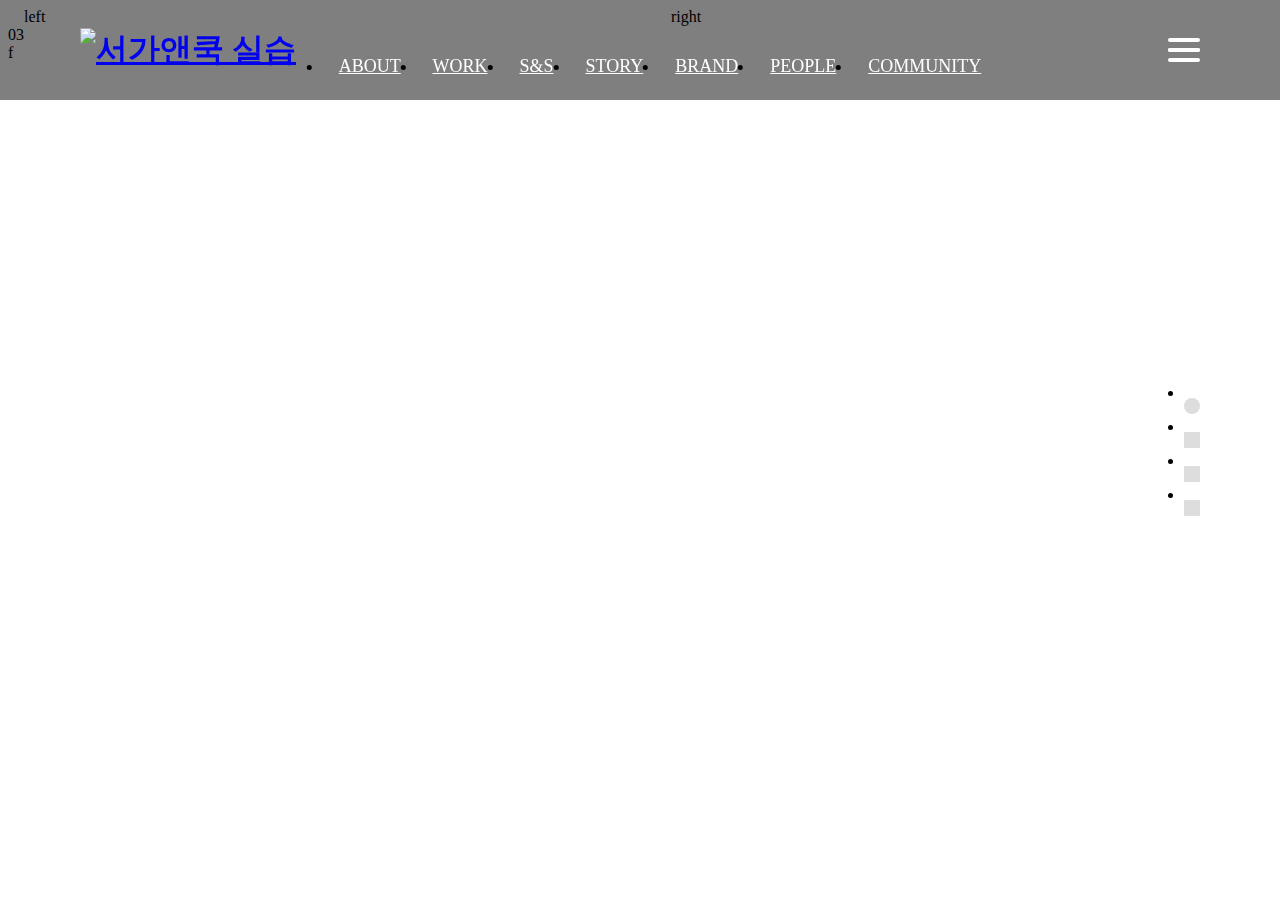
==== index.html @ 4ee8cd42 "20230828" ====
<!DOCTYPE html>
<html lang="ko">

<head>
    <meta charset="UTF-8">
    <meta name="viewport" content="width=device-width, initial-scale=1.0">
    <meta name="title" content="서가앤쿡 실습">
    <meta name="description" content="서가앤쿡 실습">
    <title>서가앤쿡 실습</title>



    <script src="./js/fullpage.min.js"></script>
    <script src="./js/custom.js" defer></script>

    <link rel="stylesheet" href="./css/common.css">
    <link rel="stylesheet" href="./css/base.css">
    <link rel="stylesheet" href="./css/fullpage.min.css">
    <link rel="stylesheet" href="./css/style.css">

</head>

<body>
    <header class="header">
        <div class="header_wrap">
            <h1>
                <a href="/#p01">
                    <img src="./images/logo.png" alt="서가앤쿡 실습">
                </a>
            </h1>
            <nav class="gnb">
                <ul>
                    <li><a href="#!">ABOUT US</a></li>
                    <li><a href="#!">WORK</a></li>
                    <li><a href="#!">S&amp;S</a></li>
                    <li><a href="#!">STORY</a></li>
                    <li><a href="#!">BRAND</a></li>
                    <li><a href="#!">PEOPLE</a></li>
                    <li><a href="#!">COMMUNITY</a></li>
                </ul>
            </nav>
            <div class="util" aria-hidden="true">
                <button class="menu">
                    <span>link</span>
                </button>
            </div>
        </div>
    </header>
    <aside class="aside">
        <ul>
            <li class="on"><a href="#p01">p01</a></li>
            <li><a href="#p02">p02</a></li>
            <li><a href="#p03">p03</a></li>
            <li><a href="#footer">footer</a></li>
        </ul>
    </aside>
    <div id="main" role="main">
        <section class="section page01">
            <div class="inner slogan">
                <strong>WHERE THE</strong>
                <h2>TASTY STORY BEGINS</h2>
                <span>맛있는 이야기가 시작되는 곳</span>
            </div>
            <div class="wheel" aria-hidden="true">
                <a href="#p02">wheel</a>
            </div>
        </section>
        <section class="section page02">
            <div class="inner d_flex">
                <div class="left">left</div>
                <div class="right">right</div>
            </div>

        </section>
        <section class="section page03">
            03
        </section>
        <footer class="section footer">
            f
        </footer>
    </div>
</body>

</html>
---- css/base.css ----
.inner {
    max-width: 1442px;
    width: 100%;
    margin: 0 auto;
    padding: 0 16px;
}

.d_flex {
    display: flex;
    gap: 30px;
}

.d_flex>* {
    flex: 1;
    min-width: 0;
}
---- css/style.css ----
.header {
    position: fixed;
    top: 0;
    left: 0;
    right: 0;

    background: rgba(0, 0, 0, 0.5);
    z-index: 999;

    padding: 0 80px;
}

.header .header_wrap {
    display: flex;
    align-items: center;
    justify-content: space-between;
    height: 100px;
}

.header .gnb {
    position: absolute;
    top: 0;
    left: 50%;
    transform: translate(-50%, 0);
}

.header .gnb>ul {
    display: flex;
}

.header .gnb a {
    display: block;
    line-height: 100px;
    padding: 0 16px;
    color: #fff;
    font-size: 18px;
}

.header .util {
    position: relative;
    width: 32px;
    height: 24px;
}

.header .util button {
    background: transparent;
    border: none;
    outline: none;
}

.header .util span {
    font-size: 0;
}

.header .util button::before {
    content: "";
    position: absolute;
    inset: 0 0 auto 0;
    height: 4px;
    background: #fff;
    border-radius: 2px;
}

.header .util button::after {
    content: "";
    position: absolute;
    inset: auto 0 0 0;
    height: 4px;
    background: #fff;
    border-radius: 2px;
}

.header .util span::before {
    content: "";
    position: absolute;
    inset: 50% 0 auto 0;
    height: 4px;
    background: #fff;
    transform: translate(0, -50%);
    border-radius: 2px;
}

.header .util span::after {
    content: "";
    position: absolute;
    inset: 50% 0 auto 0;
    height: 4px;
    background: #fff;
    transform: translate(0, -50%);
    border-radius: 2px;
}

.page01 {
    background: url(../images/main.png) no-repeat fixed center center/cover;
}

.page01 .slogan {
    position: absolute;
    inset: 50% auto auto 50%;
    transform: translate(-50%, -50%);
    color: #fff;
    text-align: center;
    line-height: 1;
}

.page01 .slogan strong {
    display: block;
    font-size: 48px;
    font-weight: 100;
    margin: 0 0 24px 0;

    transform: translate(0, 100px);
    opacity: 0;
}

.page01.on .slogan strong {
    transform: translate(0, 0);
    opacity: 1;
    transition: 0.5s 0.5s;
}

.page01 .slogan h2 {
    font-size: 80px;
    font-weight: 700;
    margin: 0 0 24px 0;

    transform: translate(0, 100px);
    opacity: 0;
}

.page01.on .slogan h2 {
    transform: translate(0, 0);
    opacity: 1;
    transition: 0.5s 1s;
}

.page01 .slogan span {
    display: block;
    font-size: 24px;

    transform: translate(0, 100px);
    opacity: 0;
}

.page01.on .slogan span {
    transform: translate(0, 0);
    opacity: 1;
    transition: 0.5s 1.5s;
}

.page01 .wheel a {
    position: absolute;
    inset: auto auto 80px 50%;
    transform: translate(-50%, 0);
    width: 32px;
    height: 46px;
    border-radius: 16px;
    border: 2px solid #fff;

    font-size: 0;
}

.page01 .wheel a::after {
    content: "";
    position: absolute;
    inset: 8px auto auto 50%;
    transform: translate(-50%, 0);

    width: 3px;
    height: 10px;
    background: #fff;
    border-radius: 2px;
    animation: wheel 0.5s infinite linear;
}

@keyframes wheel {
    0% {
        transform: translate(-50%, 0);
    }

    50% {
        transform: translate(-50%, 3px);
    }

    100% {
        transform: translate(-50%, 0);
    }
}

.aside {
    position: fixed;
    inset: 50% 80px auto auto;
    z-index: 999;
    transform: translate(0, -50%);
}

.aside ul li {
    margin: 0 0 4px 0;
}

.aside ul li a {
    display: block;
    width: 16px;
    height: 16px;
    background: #ddd;
    font-size: 0;
}

.aside ul li.on a {
    border-radius: 50%;
}
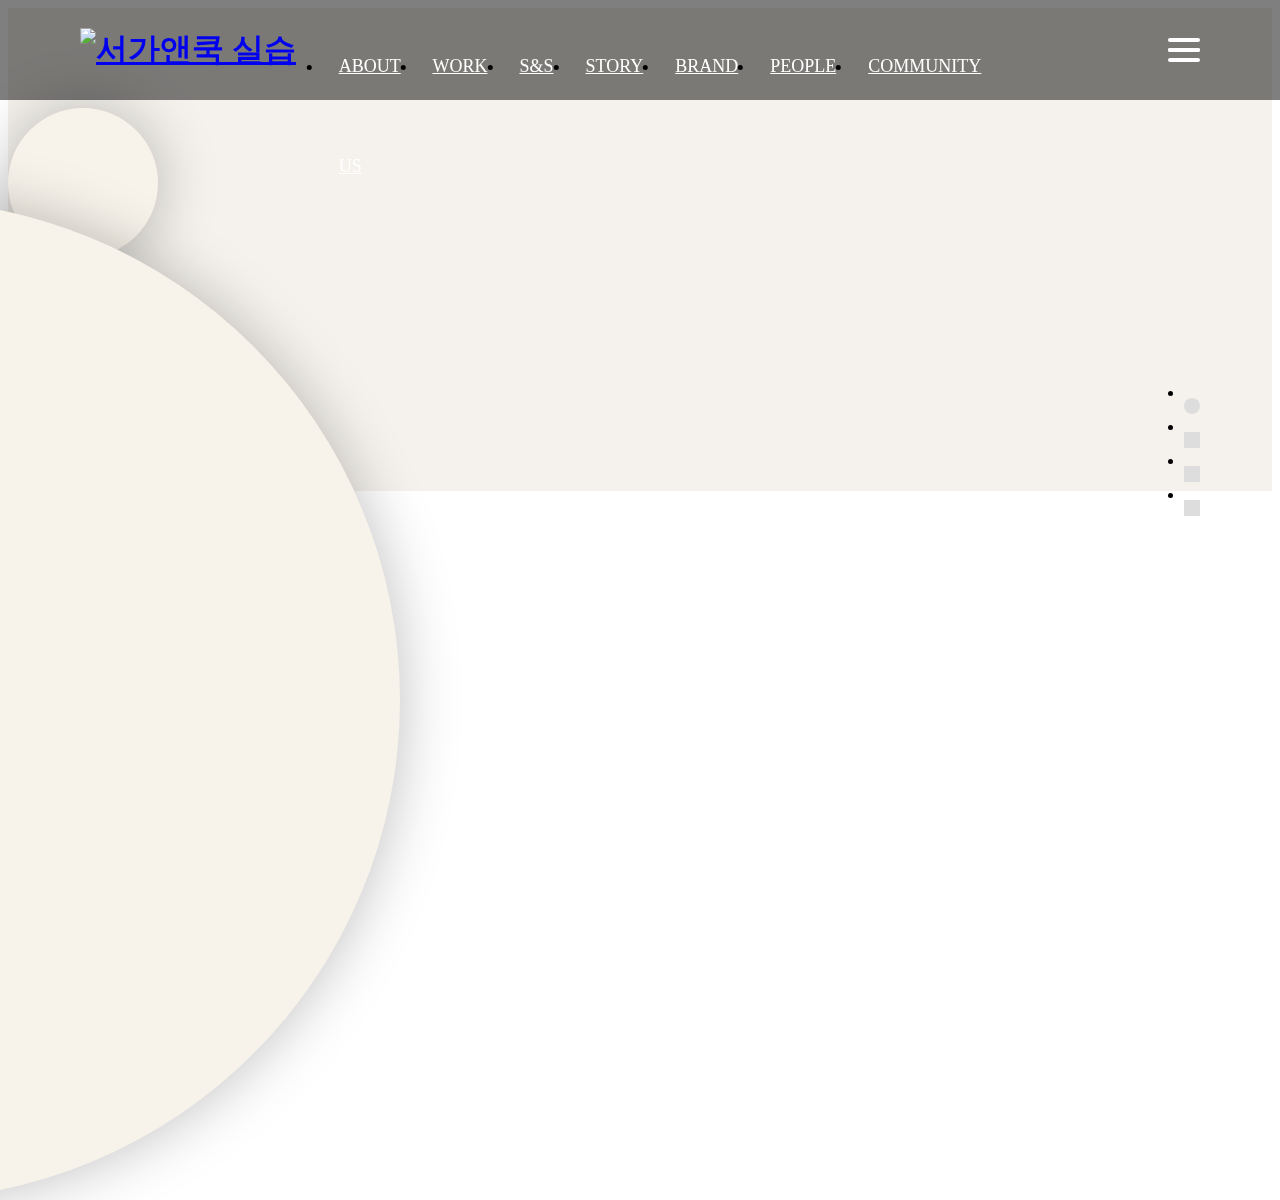
==== commit 9d7f1604: "20230828" ====
--- a/index.html
+++ b/index.html
@@ -66,11 +66,62 @@
             </div>
         </section>
         <section class="section page02">
-            <div class="inner d_flex">
-                <div class="left">left</div>
-                <div class="right">right</div>
+            <div class="inner">
+                <h2>CREATE A PERSON'S STORY</h2>
+                <p>S&amp;S는 사람과 공간이 함께 어울릴 수 있도록 더 풍요롭고 더 맛있는 기회와 가치를 제공합니다.</p>
+                <ul class="service_list">
+                    <li>
+                        <a href="">
+                            <div class="icon">
+                                <span class="material-symbols-outlined">
+                                    search
+                                </span>
+                                <strong>search</strong>
+                            </div>
+                        </a>
+                    </li>
+                    <li>
+                        <a href="">
+                            <div class="icon">
+                                <span class="material-symbols-outlined">
+                                    menu
+                                </span>
+                                <strong>menu</strong>
+                            </div>
+                        </a>
+                    </li>
+                    <li>
+                        <a href="">
+                            <div class="icon">
+                                <span class="material-symbols-outlined">
+                                    home
+                                </span>
+                                <strong>home</strong>
+                            </div>
+                        </a>
+                    </li>
+                    <li>
+                        <a href="">
+                            <div class="icon">
+                                <span class="material-symbols-outlined">
+                                    close
+                                </span>
+                                <strong>close</strong>
+                            </div>
+                        </a>
+                    </li>
+                    <li>
+                        <a href="">
+                            <div class="icon">
+                                <span class="material-symbols-outlined">
+                                    settings
+                                </span>
+                                <strong>settings</strong>
+                            </div>
+                        </a>
+                    </li>
+                </ul>
             </div>
-
         </section>
         <section class="section page03">
             03
--- a/css/style.css
+++ b/css/style.css
@@ -187,6 +187,126 @@
     }
 }
 
+.page02 {
+    background: #f5f2ed;
+    /* overflow: hidden; */
+    padding: 100px 0 0 0;
+}
+
+.page02 .inner {
+    position: relative;
+    z-index: 999;
+}
+
+.page02::after {
+    content: "";
+    position: absolute;
+    bottom: -300px;
+    left: -600px;
+    width: 1000px;
+    height: 1000px;
+    background: #f7f2ea;
+    border-radius: 50%;
+    box-shadow: 0 0 60px rgba(0, 0, 0, 0.25);
+    transition: 0.3s;
+}
+
+.page02.on::after {
+    left: -300px;
+
+}
+
+.page02::before {
+    content: "";
+    position: absolute;
+
+    width: 150px;
+    height: 150px;
+    border-radius: 50%;
+    background: #f7f2ea;
+    box-shadow: 0 0 60px rgba(0, 0, 0, 0.25);
+    animation: before 1s infinite;
+}
+
+
+@keyframes before {
+    0% {
+        bottom: 400px;
+        left: 400px;
+    }
+
+    50% {
+        bottom: 700px;
+        left: 700px;
+        opacity: 0;
+    }
+
+    100% {
+        bottom: 400px;
+        left: 400px;
+    }
+}
+
+
+.page02 h2 {
+    font-size: 80px;
+    font-weight: 700;
+    margin: 0 0 24px 0;
+    text-align: center;
+
+    transform: translate(0, 100px);
+    opacity: 0;
+
+}
+
+.page02.on h2 {
+    transform: translate(0, 0);
+    opacity: 1;
+    transition: 0.5s;
+}
+
+.page02 p {
+    font-size: 18px;
+    font-weight: 300;
+    margin: 0 0 64px 0;
+    text-align: center;
+
+    transform: translate(0, 100px);
+    opacity: 0;
+
+}
+
+.page02.on p {
+    transform: translate(0, 0);
+    opacity: 1;
+    transition: 0.5s 0.5s;
+}
+
+.page02 .service_list {
+    display: flex;
+    gap: 60px;
+    justify-content: center;
+    text-align: center;
+
+    transform: translate(0, 100px);
+    opacity: 0;
+    visibility: hidden;
+
+}
+
+.page02.on .service_list {
+    transform: translate(0, 0);
+    opacity: 1;
+    visibility: visible;
+    transition: 0.5s 1s;
+}
+
+.page02 .service_list span {
+    display: block;
+    margin: 0 0 24px 0;
+    font-size: 120px;
+}
+
 .aside {
     position: fixed;
     inset: 50% 80px auto auto;
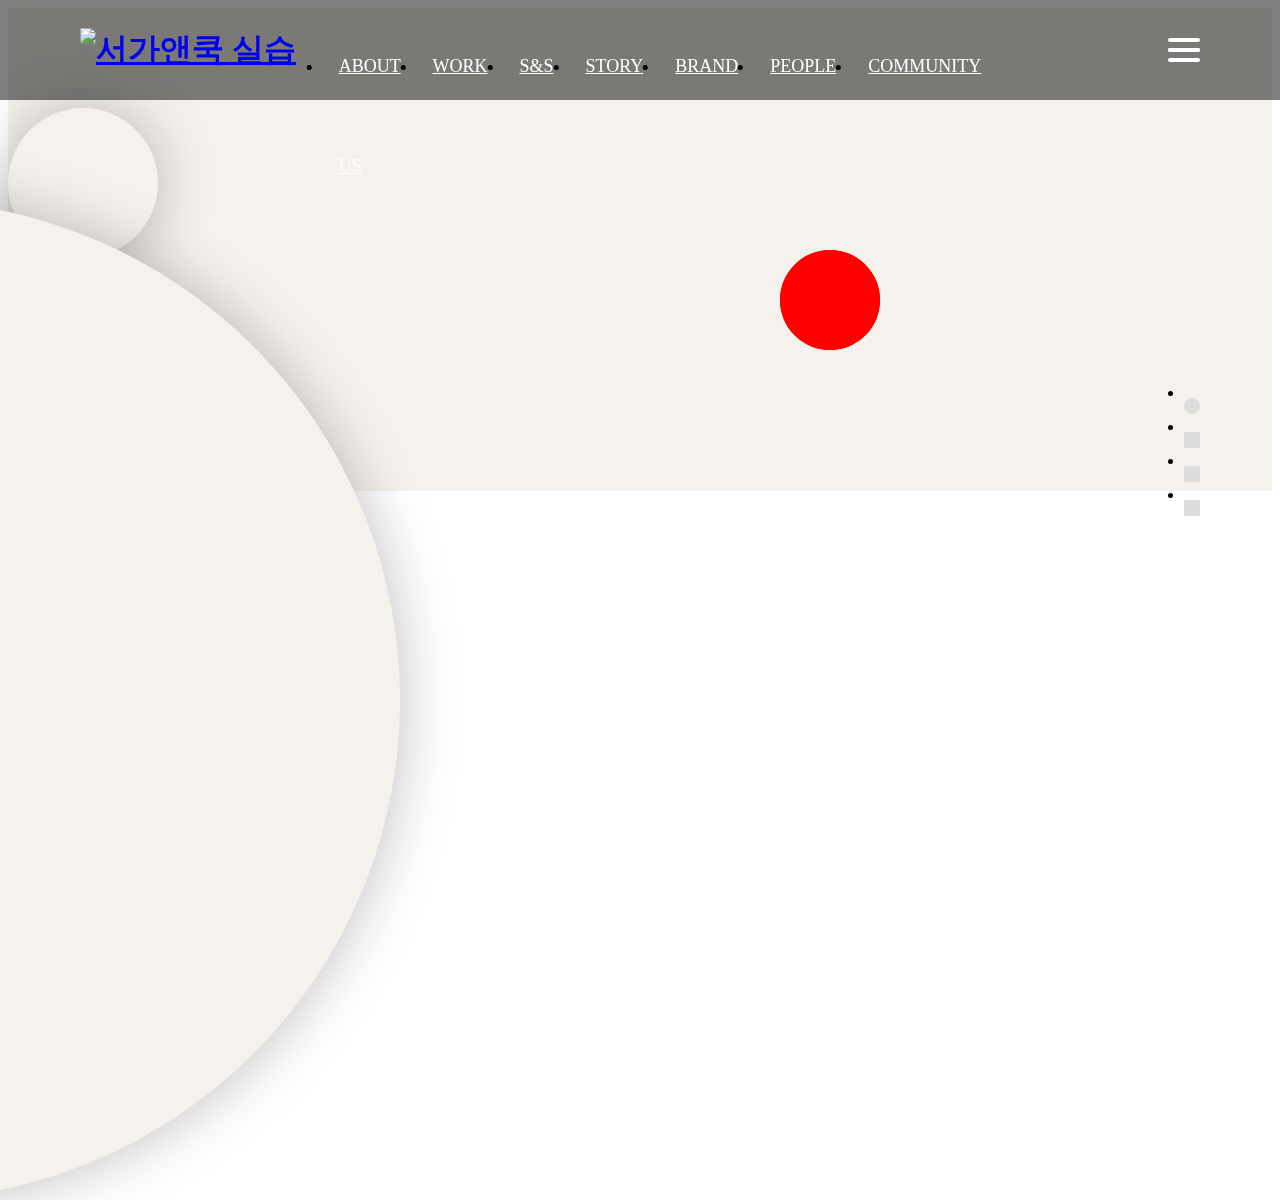
==== commit 99c01b53: "20230828" ====
--- a/index.html
+++ b/index.html
@@ -66,6 +66,11 @@
             </div>
         </section>
         <section class="section page02">
+            <div class="boxs">
+                <div class="x01">01</div>
+                <div class="x02">02</div>
+            </div>
+
             <div class="inner">
                 <h2>CREATE A PERSON'S STORY</h2>
                 <p>S&amp;S는 사람과 공간이 함께 어울릴 수 있도록 더 풍요롭고 더 맛있는 기회와 가치를 제공합니다.</p>
@@ -130,6 +135,17 @@
             f
         </footer>
     </div>
+
+    <svg xmlns="http://www.w3.org/2000/svg" version="1.1">
+        <defs>
+            <filter id="goo">
+                <feGaussianBlur in="SourceGraphic" stdDeviation="10" result="blur" />
+                <feColorMatrix in="blur" mode="matrix" values="1 0 0 0 0  0 1 0 0 0  0 0 1 0 0  0 0 0 20 -10"
+                    result="goo" />
+                <feBlend in="SourceGraphic" in2="goo" />
+            </filter>
+        </defs>
+    </svg>
 </body>
 
 </html>--- a/css/style.css
+++ b/css/style.css
@@ -188,24 +188,73 @@
 }
 
 .page02 {
+
     background: #f5f2ed;
     /* overflow: hidden; */
     padding: 100px 0 0 0;
 }
 
+.page02 .boxs {
+    filter: url(#goo);
+    position: absolute;
+    top: 250px;
+    right: 200px;
+    width: 300px;
+    margin: 0 auto;
+    /* box-shadow: 0 0 30px #333; */
+    animation: box infinite 2s;
+}
+
+.page02 .boxs>* {
+    position: absolute;
+    top: 0;
+    left: 0;
+    width: 100px;
+    height: 100px;
+    background: #f00;
+    border-radius: 50%;
+    font-size: 0;
+}
+
+.page02 .boxs .x02 {
+    animation: a 1s infinite;
+}
+
+
+@keyframes a {
+    0% {
+        transform: translate(0, 0);
+    }
+
+    100% {
+        transform: translate(100px, 0);
+    }
+}
+
+@keyframes box {
+    0% {
+        transform: rotate(0);
+    }
+
+    100% {
+        transform: rotate(360deg);
+    }
+}
+
 .page02 .inner {
     position: relative;
     z-index: 999;
 }
 
 .page02::after {
+
     content: "";
     position: absolute;
     bottom: -300px;
     left: -600px;
     width: 1000px;
     height: 1000px;
-    background: #f7f2ea;
+    background: #f5f2ed;
     border-radius: 50%;
     box-shadow: 0 0 60px rgba(0, 0, 0, 0.25);
     transition: 0.3s;
@@ -217,15 +266,16 @@
 }
 
 .page02::before {
+
     content: "";
     position: absolute;
 
     width: 150px;
     height: 150px;
     border-radius: 50%;
-    background: #f7f2ea;
+    background: #f5f2ed;
     box-shadow: 0 0 60px rgba(0, 0, 0, 0.25);
-    animation: before 1s infinite;
+    animation: before 5s infinite;
 }
 
 
@@ -235,15 +285,10 @@
         left: 400px;
     }
 
-    50% {
+    100% {
         bottom: 700px;
         left: 700px;
         opacity: 0;
-    }
-
-    100% {
-        bottom: 400px;
-        left: 400px;
     }
 }
 
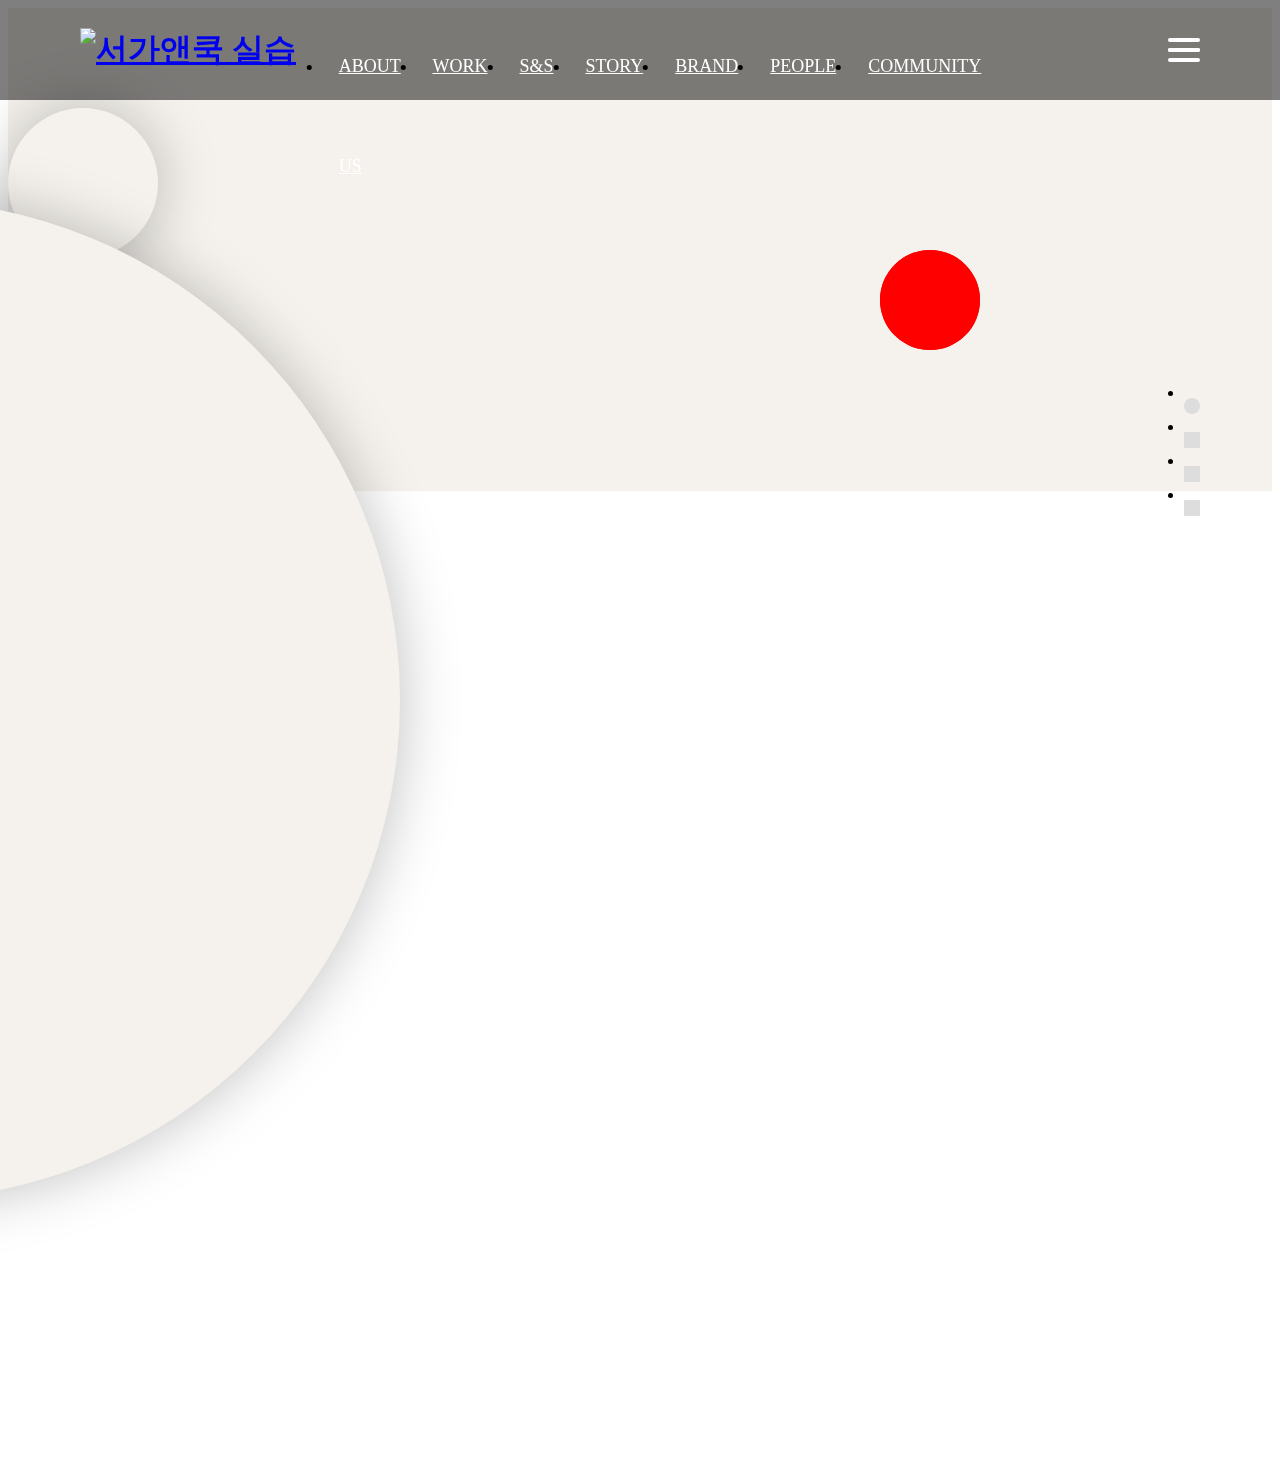
==== commit 1767de32: "20230828" ====
--- a/index.html
+++ b/index.html
@@ -129,7 +129,21 @@
             </div>
         </section>
         <section class="section page03">
-            03
+            <div class="inner d_flex">
+                <div class="img_box">
+                    <img src="./images/main_ourtime.png" alt="">
+                </div>
+                <div class="content">
+                    <strong>S&amp;S STORY</strong>
+                    <h2>OUR TIME
+                        IN THE SAME TIME</h2>
+                    <p>
+                        우리는 그때 그곳에서처럼 당신을 기다립니다.
+                        맛있는 음식, 다정하게 내 이름을 부르는 사람, 마주보며 웃는 당신이 있는 곳 이곳은 S&S입니다.
+                    </p>
+                    <a href="">VIEW MORE</a>
+                </div>
+            </div>
         </section>
         <footer class="section footer">
             f
--- a/css/style.css
+++ b/css/style.css
@@ -199,7 +199,7 @@
     position: absolute;
     top: 250px;
     right: 200px;
-    width: 300px;
+    width: 200px;
     margin: 0 auto;
     /* box-shadow: 0 0 30px #333; */
     animation: box infinite 2s;
@@ -226,8 +226,12 @@
         transform: translate(0, 0);
     }
 
+    50% {
+        transform: translate(200px, 0);
+    }
+
     100% {
-        transform: translate(100px, 0);
+        transform: translate(0, 0);
     }
 }
 
@@ -352,6 +356,66 @@
     font-size: 120px;
 }
 
+.page03 .inner {
+    gap: 100px;
+}
+
+.page03 .img_box {
+    transform: translate(0, 500px);
+    opacity: 0;
+}
+
+.page03.on .img_box {
+    transform: translate(0, 0);
+    opacity: 1;
+    transition: 0.5s;
+}
+
+.page03 .content {
+    display: flex;
+    flex-direction: column;
+    justify-content: center;
+
+    transform: translate(500px, 0);
+    opacity: 0;
+}
+
+.page03.on .content {
+    transform: translate(0, 0);
+    opacity: 1;
+    transition: 0.5s 0.5s;
+}
+
+.page03 .content strong {
+    display: block;
+    margin: 0 0 24px 0;
+    font-size: 18px;
+    font-weight: 100;
+}
+
+.page03 .content h2 {
+    display: block;
+    margin: 0 0 30px 0;
+    font-size: 80px;
+    font-weight: 700;
+}
+
+.page03 .content p {
+    margin: 0 0 48px 0;
+    font-size: 16px;
+    line-height: 20px;
+}
+
+.page03 .content a {
+    background: #333;
+    color: #fff;
+    font-size: 12px;
+    font-weight: 100;
+    align-self: flex-start;
+    padding: 12px 24px;
+}
+
+
 .aside {
     position: fixed;
     inset: 50% 80px auto auto;
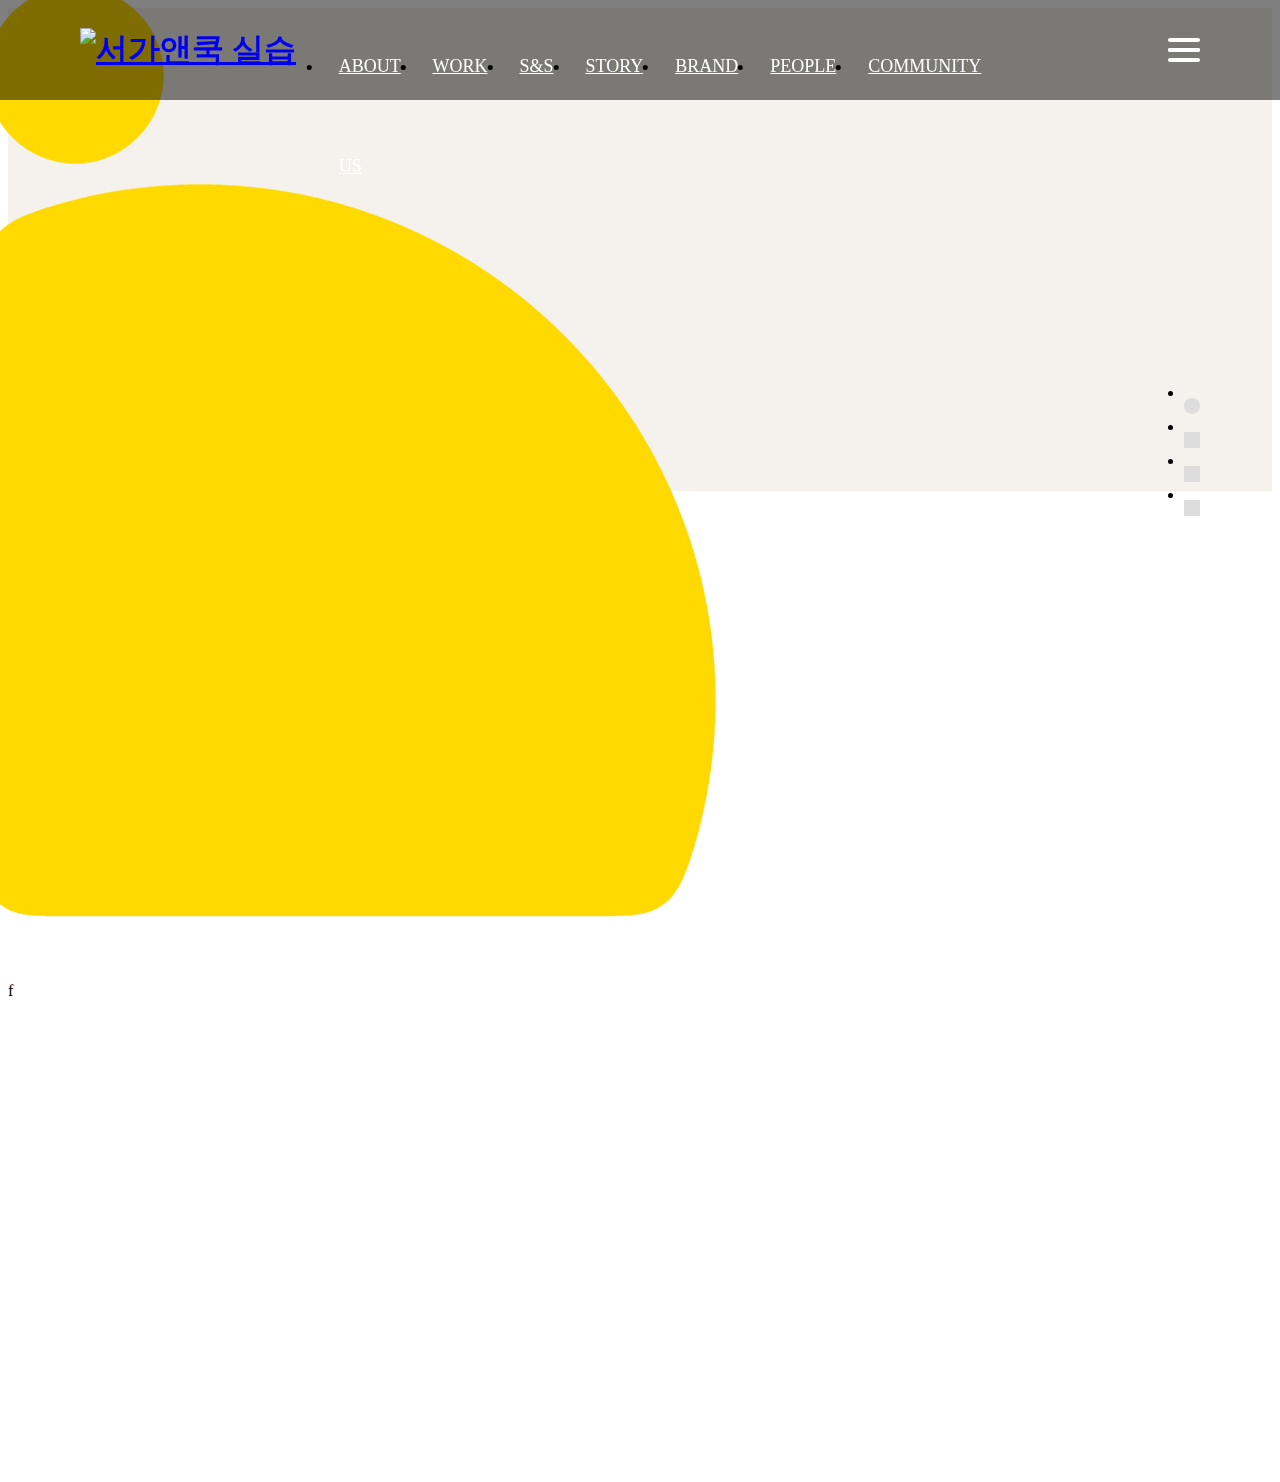
==== commit f97c3be9: "20230828" ====
--- a/index.html
+++ b/index.html
@@ -66,10 +66,8 @@
             </div>
         </section>
         <section class="section page02">
-            <div class="boxs">
-                <div class="x01">01</div>
-                <div class="x02">02</div>
-            </div>
+            <div class="gooey"></div>
+
 
             <div class="inner">
                 <h2>CREATE A PERSON'S STORY</h2>
@@ -127,6 +125,7 @@
                     </li>
                 </ul>
             </div>
+
         </section>
         <section class="section page03">
             <div class="inner d_flex">
@@ -153,8 +152,8 @@
     <svg xmlns="http://www.w3.org/2000/svg" version="1.1">
         <defs>
             <filter id="goo">
-                <feGaussianBlur in="SourceGraphic" stdDeviation="10" result="blur" />
-                <feColorMatrix in="blur" mode="matrix" values="1 0 0 0 0  0 1 0 0 0  0 0 1 0 0  0 0 0 20 -10"
+                <feGaussianBlur in="SourceGraphic" stdDeviation="20" result="blur" />
+                <feColorMatrix in="blur" mode="matrix" values="1 0 0 0 0  0 1 0 0 0  0 0 1 0 0  0 0 0 50 -10"
                     result="goo" />
                 <feBlend in="SourceGraphic" in2="goo" />
             </filter>
--- a/css/style.css
+++ b/css/style.css
@@ -194,92 +194,48 @@
     padding: 100px 0 0 0;
 }
 
-.page02 .boxs {
+.page02 .gooey {
     filter: url(#goo);
     position: absolute;
-    top: 250px;
-    right: 200px;
-    width: 200px;
-    margin: 0 auto;
+    top: 0;
+    left: 0;
+    width: 100%;
+    height: 100vh;
     /* box-shadow: 0 0 30px #333; */
     animation: box infinite 2s;
-}
-
-.page02 .boxs>* {
-    position: absolute;
-    top: 0;
-    left: 0;
-    width: 100px;
-    height: 100px;
-    background: #f00;
+    overflow: hidden;
+}
+
+.page02 .gooey::before {
+    content: "";
+    position: absolute;
+
+    width: 150px;
+    height: 150px;
     border-radius: 50%;
-    font-size: 0;
-}
-
-.page02 .boxs .x02 {
-    animation: a 1s infinite;
-}
-
-
-@keyframes a {
-    0% {
-        transform: translate(0, 0);
-    }
-
-    50% {
-        transform: translate(200px, 0);
-    }
-
-    100% {
-        transform: translate(0, 0);
-    }
-}
-
-@keyframes box {
-    0% {
-        transform: rotate(0);
-    }
-
-    100% {
-        transform: rotate(360deg);
-    }
-}
+    background: #ffd900;
+    /* box-shadow: 0 0 60px rgba(0, 0, 0, 0.25); */
+    animation: before 5s infinite;
+}
+
+.page02 .gooey::after {
+    content: "";
+    position: absolute;
+    bottom: -300px;
+    left: -300px;
+    width: 1000px;
+    height: 1000px;
+    border-radius: 50%;
+    background: #ffd900;
+    /* box-shadow: 0 0 60px rgba(0, 0, 0, 0.25); */
+}
+
+
+
 
 .page02 .inner {
     position: relative;
     z-index: 999;
-}
-
-.page02::after {
-
-    content: "";
-    position: absolute;
-    bottom: -300px;
-    left: -600px;
-    width: 1000px;
-    height: 1000px;
-    background: #f5f2ed;
-    border-radius: 50%;
-    box-shadow: 0 0 60px rgba(0, 0, 0, 0.25);
-    transition: 0.3s;
-}
-
-.page02.on::after {
-    left: -300px;
-
-}
-
-.page02::before {
-
-    content: "";
-    position: absolute;
-
-    width: 150px;
-    height: 150px;
-    border-radius: 50%;
-    background: #f5f2ed;
-    box-shadow: 0 0 60px rgba(0, 0, 0, 0.25);
-    animation: before 5s infinite;
 }
 
 
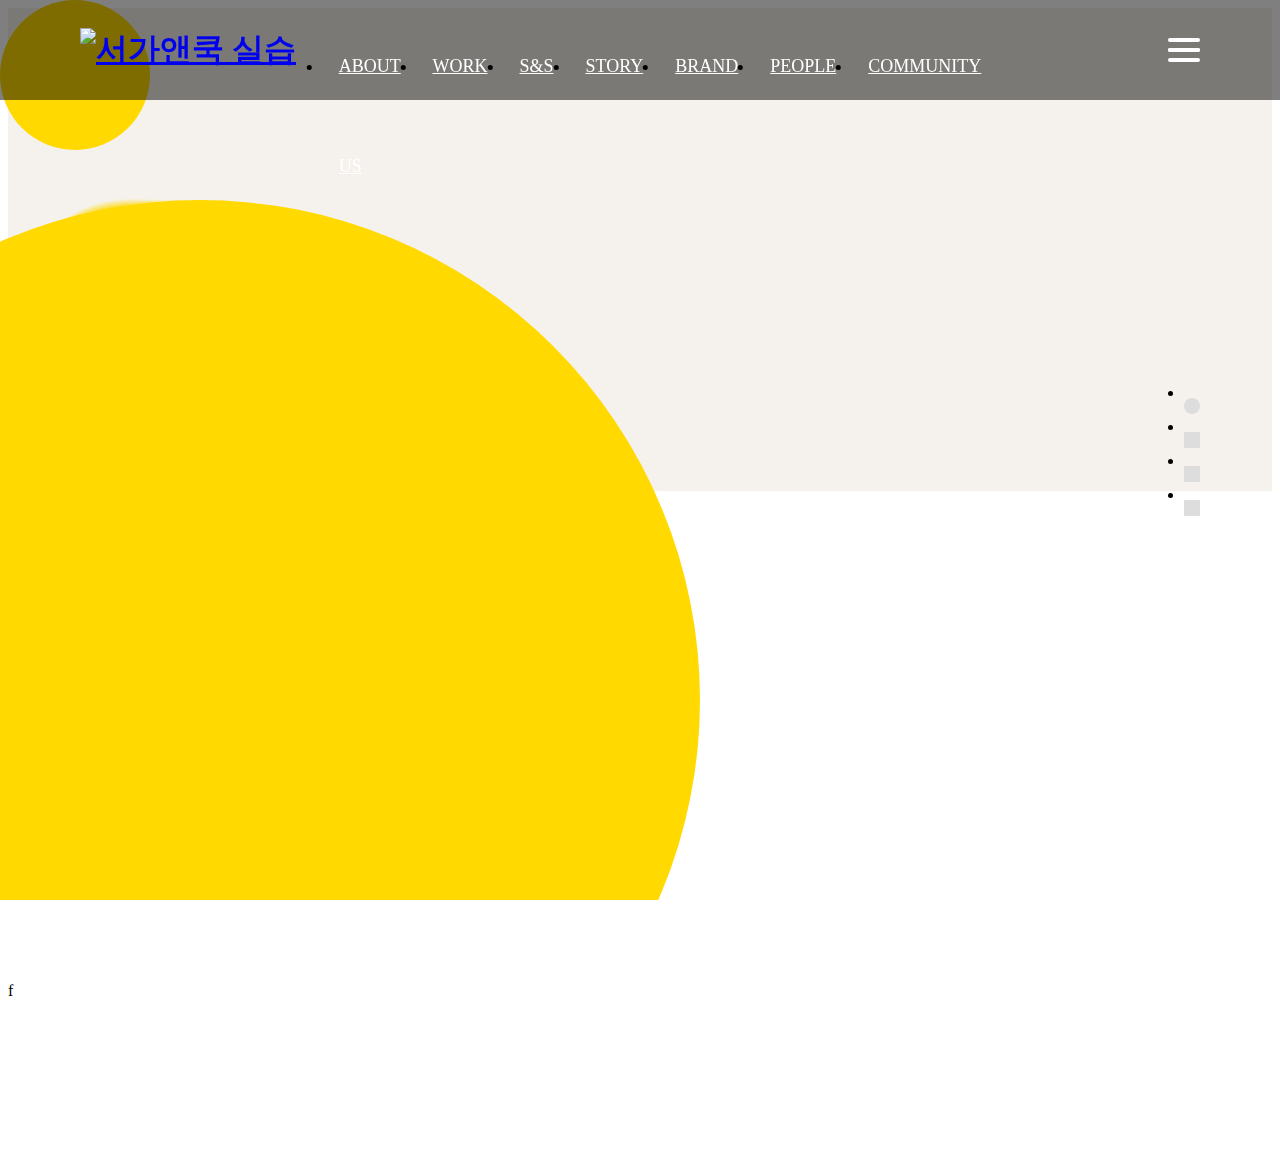
==== commit b31a8fc5: "222" ====
--- a/index.html
+++ b/index.html
@@ -7,8 +7,6 @@
     <meta name="title" content="서가앤쿡 실습">
     <meta name="description" content="서가앤쿡 실습">
     <title>서가앤쿡 실습</title>
-
-
 
     <script src="./js/fullpage.min.js"></script>
     <script src="./js/custom.js" defer></script>
@@ -66,9 +64,7 @@
             </div>
         </section>
         <section class="section page02">
-            <div class="gooey"></div>
-
-
+            <div class="gooey" aria-hidden="true"></div>
             <div class="inner">
                 <h2>CREATE A PERSON'S STORY</h2>
                 <p>S&amp;S는 사람과 공간이 함께 어울릴 수 있도록 더 풍요롭고 더 맛있는 기회와 가치를 제공합니다.</p>
@@ -152,8 +148,8 @@
     <svg xmlns="http://www.w3.org/2000/svg" version="1.1">
         <defs>
             <filter id="goo">
-                <feGaussianBlur in="SourceGraphic" stdDeviation="20" result="blur" />
-                <feColorMatrix in="blur" mode="matrix" values="1 0 0 0 0  0 1 0 0 0  0 0 1 0 0  0 0 0 50 -10"
+                <feGaussianBlur in="SourceGraphic" stdDeviation="50" result="blur" />
+                <feColorMatrix in="blur" mode="matrix" values="1 0 0 0 0  0 1 0 0 0  0 0 1 0 0  0 0 0 20 -10"
                     result="goo" />
                 <feBlend in="SourceGraphic" in2="goo" />
             </filter>
--- a/css/style.css
+++ b/css/style.css
@@ -314,6 +314,7 @@
 
 .page03 .inner {
     gap: 100px;
+    overflow: hidden;
 }
 
 .page03 .img_box {
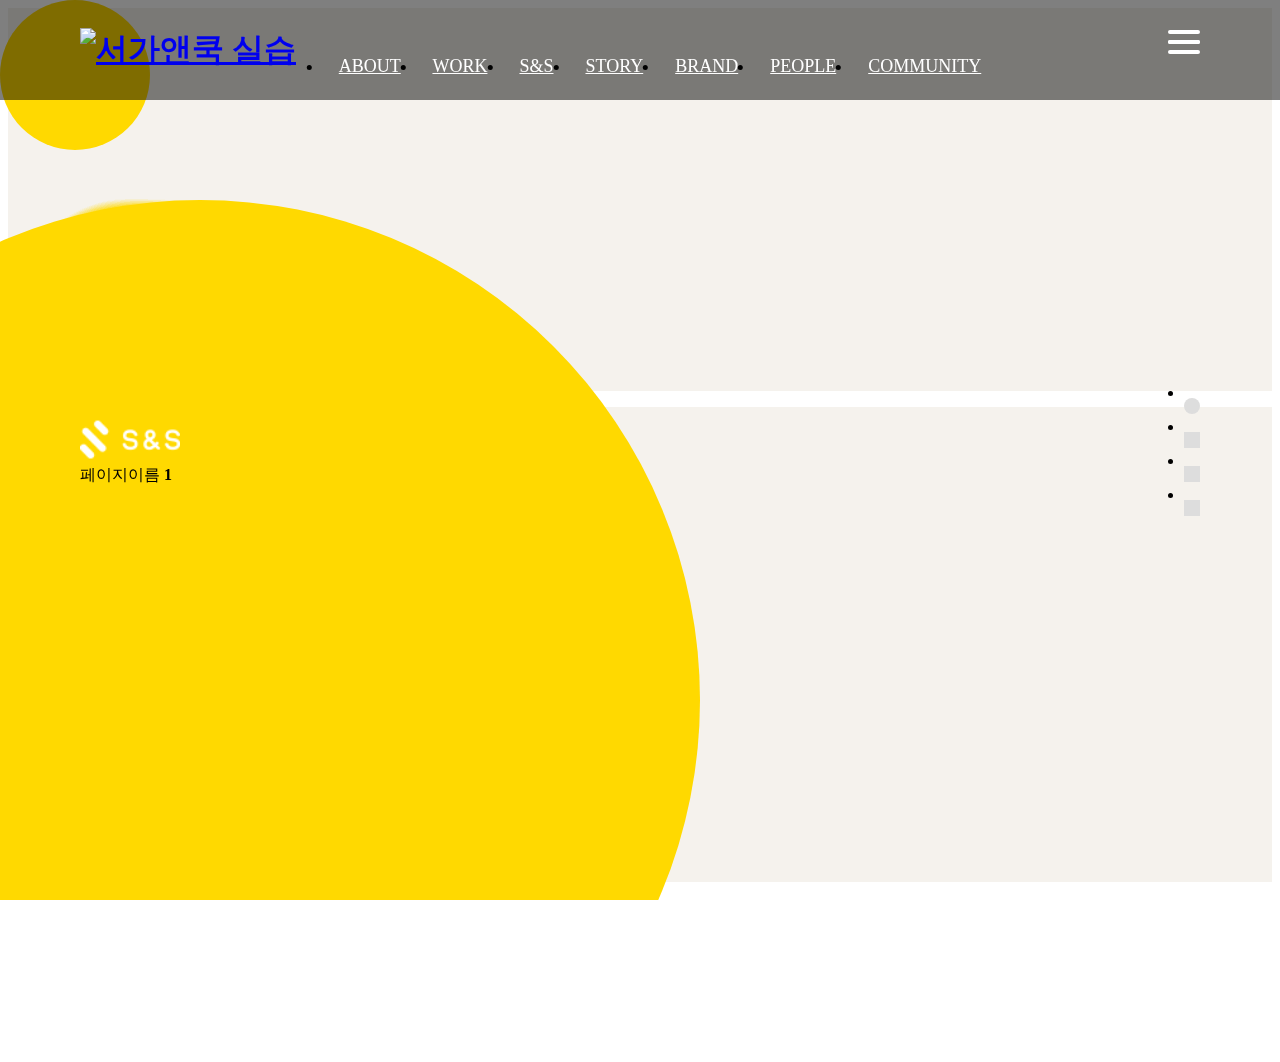
==== commit 38b89a52: "20230828" ====
--- a/index.html
+++ b/index.html
@@ -37,14 +37,15 @@
                     <li><a href="#!">COMMUNITY</a></li>
                 </ul>
             </nav>
-            <div class="util" aria-hidden="true">
-                <button class="menu">
-                    <span>link</span>
-                </button>
-            </div>
+
         </div>
     </header>
-    <aside class="aside">
+    <div class="util" aria-hidden="true">
+        <button class="menu">
+            <span>link</span>
+        </button>
+    </div>
+    <aside class="m_link">
         <ul>
             <li class="on"><a href="#p01">p01</a></li>
             <li><a href="#p02">p02</a></li>
@@ -145,6 +146,21 @@
         </footer>
     </div>
 
+    <aside class="cover">
+        <ul>
+            <li class="on"><a href="#p01">p01</a></li>
+            <li><a href="#p02">p02</a></li>
+            <li><a href="#p03">p03</a></li>
+            <li><a href="#footer">footer</a></li>
+        </ul>
+    </aside>
+
+    <div class="pagenation">
+        <div class="bg"></div>
+        <span>페이지이름</span>
+        <strong>1</strong>
+    </div>
+
     <svg xmlns="http://www.w3.org/2000/svg" version="1.1">
         <defs>
             <filter id="goo">
--- a/css/style.css
+++ b/css/style.css
@@ -8,6 +8,13 @@
     z-index: 999;
 
     padding: 0 80px;
+    height: 100px;
+    overflow: hidden;
+    transition: 0.4s;
+}
+
+.header.on {
+    height: 0;
 }
 
 .header .header_wrap {
@@ -36,23 +43,28 @@
     font-size: 18px;
 }
 
-.header .util {
-    position: relative;
+.util {
+    position: fixed;
+    top: 30px;
+    right: 80px;
     width: 32px;
     height: 24px;
-}
-
-.header .util button {
+    cursor: pointer;
+
+    z-index: 1000;
+}
+
+.util button {
     background: transparent;
     border: none;
     outline: none;
 }
 
-.header .util span {
+.util span {
     font-size: 0;
 }
 
-.header .util button::before {
+.util button::before {
     content: "";
     position: absolute;
     inset: 0 0 auto 0;
@@ -61,7 +73,7 @@
     border-radius: 2px;
 }
 
-.header .util button::after {
+.util button::after {
     content: "";
     position: absolute;
     inset: auto 0 0 0;
@@ -70,7 +82,12 @@
     border-radius: 2px;
 }
 
-.header .util span::before {
+.util.on button::before,
+.util.on button::after {
+    display: none;
+}
+
+.util span::before {
     content: "";
     position: absolute;
     inset: 50% 0 auto 0;
@@ -80,7 +97,11 @@
     border-radius: 2px;
 }
 
-.header .util span::after {
+.util.on span::before {
+    transform: translate(0, -50%) rotate(45deg);
+}
+
+.util span::after {
     content: "";
     position: absolute;
     inset: 50% 0 auto 0;
@@ -88,6 +109,10 @@
     background: #fff;
     transform: translate(0, -50%);
     border-radius: 2px;
+}
+
+.util.on span::after {
+    transform: translate(0, -50%) rotate(-45deg);
 }
 
 .page01 {
@@ -191,7 +216,7 @@
 
     background: #f5f2ed;
     /* overflow: hidden; */
-    padding: 100px 0 0 0;
+    /* padding: 100px 0 0 0; */
 }
 
 .page02 .gooey {
@@ -312,6 +337,10 @@
     font-size: 120px;
 }
 
+.page03 {
+    background: #F5F2ED url(../images/main_ourbg_icn.png) no-repeat right bottom;
+}
+
 .page03 .inner {
     gap: 100px;
     overflow: hidden;
@@ -373,18 +402,18 @@
 }
 
 
-.aside {
+.m_link {
     position: fixed;
     inset: 50% 80px auto auto;
     z-index: 999;
     transform: translate(0, -50%);
 }
 
-.aside ul li {
+.m_link ul li {
     margin: 0 0 4px 0;
 }
 
-.aside ul li a {
+.m_link ul li a {
     display: block;
     width: 16px;
     height: 16px;
@@ -392,6 +421,57 @@
     font-size: 0;
 }
 
-.aside ul li.on a {
+.m_link ul li.on a {
     border-radius: 50%;
+}
+
+.cover {
+    position: fixed;
+    top: 0;
+    left: 0;
+    width: 100%;
+    height: 100vh;
+    background: #333;
+    z-index: 999;
+
+    display: none;
+}
+
+.cover.on {
+    display: block;
+}
+
+.cover>ul {
+    position: absolute;
+    top: 50%;
+    left: 50%;
+    transform: translate(-50%, -50%);
+
+    display: flex;
+    gap: 30px;
+}
+
+.cover>ul a {
+    display: block;
+    line-height: 1.4;
+    color: #fff;
+    font-size: 40px;
+}
+
+.pagenation {
+    position: fixed;
+    top: 50%;
+    left: 80px;
+    transform: translate(0, -50%);
+    z-index: 999;
+}
+
+.pagenation .bg {
+    width: 100px;
+    height: 50px;
+    background-repeat: no-repeat;
+    background-size: cover;
+    background-position: center;
+    background-image: url(../images/bg01.png);
+    transition: 0.5s;
 }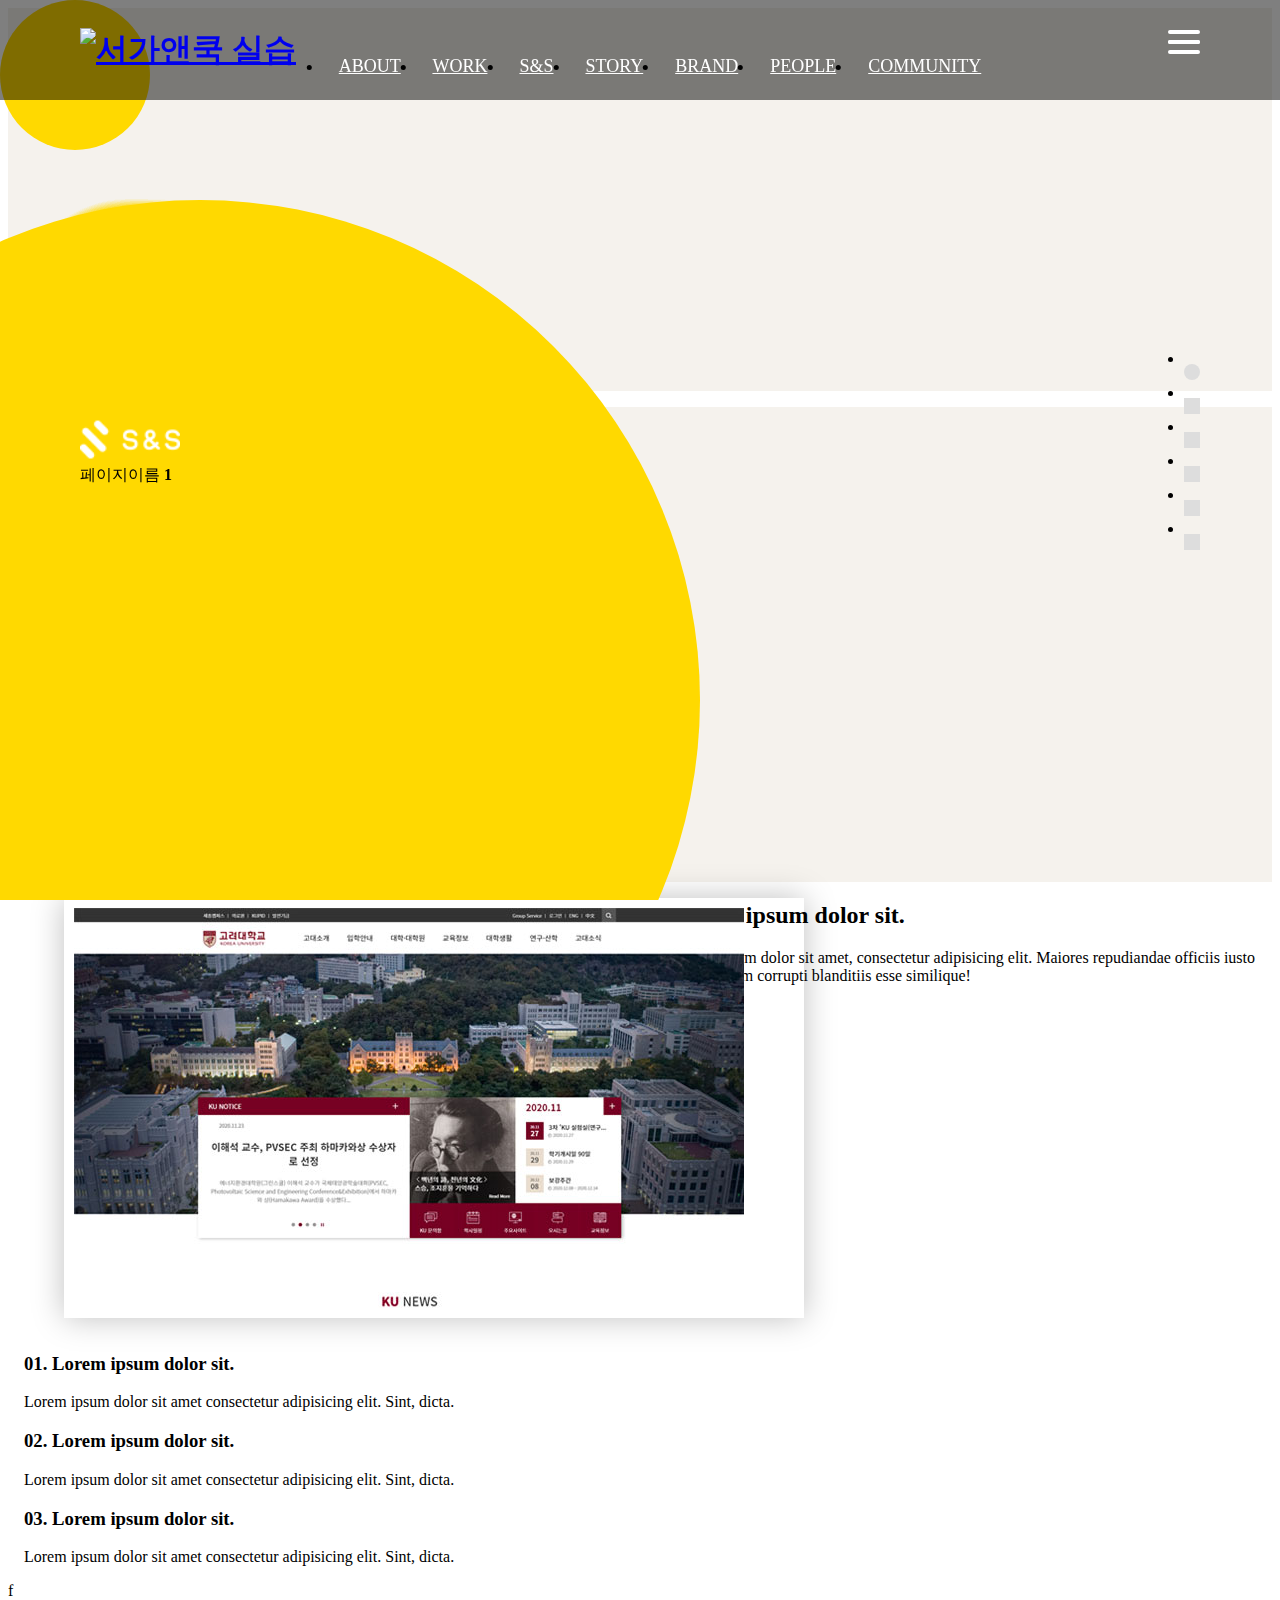
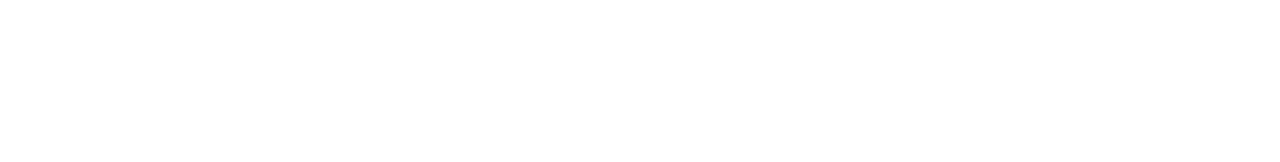
==== commit 36a642b8: "20230904" ====
--- a/index.html
+++ b/index.html
@@ -6,7 +6,7 @@
     <meta name="viewport" content="width=device-width, initial-scale=1.0">
     <meta name="title" content="서가앤쿡 실습">
     <meta name="description" content="서가앤쿡 실습">
-    <title>서가앤쿡 실습</title>
+    <title>서가앤쿡 실습 </title>
 
     <script src="./js/fullpage.min.js"></script>
     <script src="./js/custom.js" defer></script>
@@ -50,6 +50,8 @@
             <li class="on"><a href="#p01">p01</a></li>
             <li><a href="#p02">p02</a></li>
             <li><a href="#p03">p03</a></li>
+            <li><a href="#p04">p04</a></li>
+            <li><a href="#p05">p05</a></li>
             <li><a href="#footer">footer</a></li>
         </ul>
     </aside>
@@ -138,6 +140,50 @@
                         맛있는 음식, 다정하게 내 이름을 부르는 사람, 마주보며 웃는 당신이 있는 곳 이곳은 S&S입니다.
                     </p>
                     <a href="">VIEW MORE</a>
+                </div>
+            </div>
+        </section>
+        <section class="section page04">
+            <div class="inner d_flex">
+                <div class="content">
+                    <figure class="port_img">
+                        <img src="./images/c01-m.jpg" alt="">
+                    </figure>
+                </div>
+                <div class="tit">
+                    <h2>Lorem ipsum dolor sit.</h2>
+                    <p>Lorem ipsum dolor sit amet, consectetur adipisicing elit. Maiores repudiandae officiis iusto
+                        facilis autem corrupti blanditiis esse similique!</p>
+                    <div class="color">
+                        <h3>color</h3>
+                        <ul>
+                            <li><span>#f00</span></li>
+                            <li><span>#f00</span></li>
+                            <li><span>#f00</span></li>
+                        </ul>
+
+                    </div>
+
+                </div>
+            </div>
+        </section>
+        <section class="section page05" id="slide_move">
+            <div class="slide itm">
+                <div class="inner">
+                    <h3>01. Lorem ipsum dolor sit.</h3>
+                    <p>Lorem ipsum dolor sit amet consectetur adipisicing elit. Sint, dicta.</p>
+                </div>
+            </div>
+            <div class="slide itm">
+                <div class="inner">
+                    <h3>02. Lorem ipsum dolor sit.</h3>
+                    <p>Lorem ipsum dolor sit amet consectetur adipisicing elit. Sint, dicta.</p>
+                </div>
+            </div>
+            <div class="slide itm">
+                <div class="inner">
+                    <h3>03. Lorem ipsum dolor sit.</h3>
+                    <p>Lorem ipsum dolor sit amet consectetur adipisicing elit. Sint, dicta.</p>
                 </div>
             </div>
         </section>
--- a/css/style.css
+++ b/css/style.css
@@ -399,6 +399,23 @@
     font-weight: 100;
     align-self: flex-start;
     padding: 12px 24px;
+}
+
+.port_img {
+    width: 720px;
+    height: 400px;
+    overflow: hidden;
+    border: 10px solid #fff;
+    box-shadow: 0 0 30px rgba(0, 0, 0, 0.25);
+}
+
+.port_img img {
+    transform: translate(0, 0);
+    transition: 1s;
+}
+
+.port_img:hover img {
+    transform: translate(0, calc(-100% + 400px));
 }
 
 
